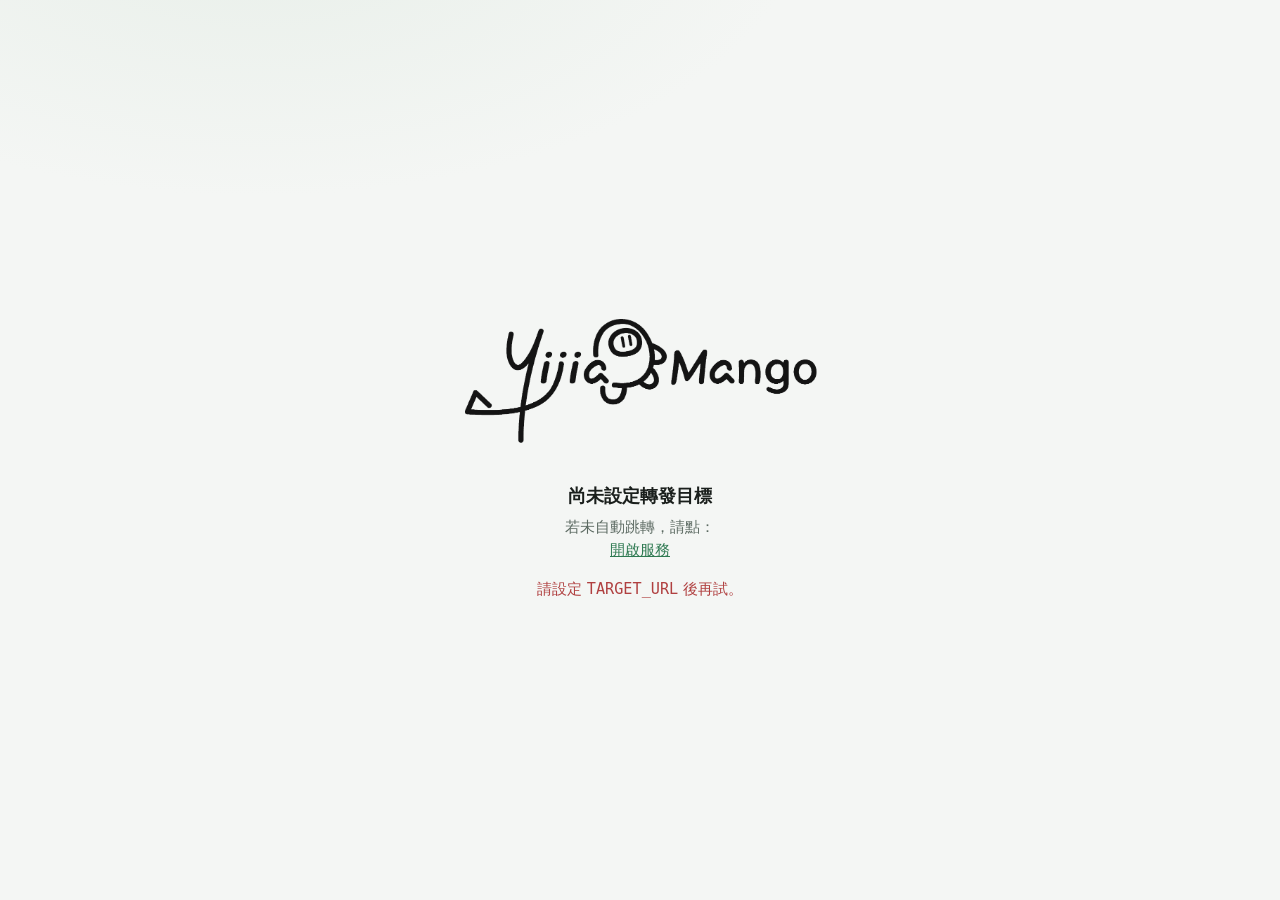
==== index.html @ 9067e3b2 "Sync redirect page with Yijia Mango logo. Co-authored-by: Cursor <cursoragent@cursor.com>" ====
<!DOCTYPE html>
<html lang="zh-Hant">
<head>
  <meta charset="utf-8" />
  <meta name="viewport" content="width=device-width, initial-scale=1" />
  <title>Yijia Mango</title>
  <meta name="robots" content="noindex, nofollow" />
  <style>
    :root {
      --bg: #f4f6f4;
      --fg: #1a1f1c;
      --muted: #5c6a62;
      --accent: #2f7a52;
    }
    * { box-sizing: border-box; }
    html, body {
      margin: 0;
      min-height: 100%;
      background: radial-gradient(1000px 520px at 20% -10%, #e8efe9 0%, var(--bg) 55%);
      color: var(--fg);
      font-family: "Segoe UI", "Noto Sans TC", system-ui, sans-serif;
    }
    main {
      min-height: 100vh;
      display: grid;
      place-items: center;
      padding: 2rem;
      text-align: center;
    }
    .logo {
      display: block;
      width: min(360px, 88vw);
      height: auto;
      margin: 0 auto 1.25rem;
    }
    h1 { font-size: 1.15rem; font-weight: 600; margin: 0 0 0.5rem; }
    p { margin: 0; color: var(--muted); font-size: 0.95rem; line-height: 1.5; }
    a { color: var(--accent); word-break: break-all; }
    .spinner {
      width: 1.5rem; height: 1.5rem; margin: 1.25rem auto 0;
      border: 2px solid #d5ddd7; border-top-color: var(--accent);
      border-radius: 50%; animation: spin 0.7s linear infinite;
    }
    @keyframes spin { to { transform: rotate(360deg); } }
    .err { color: #b04040; display: none; margin-top: 1rem; }
  </style>
  <script src="./redirect.config.js"></script>
  <script>
    (function () {
      function buildTarget(cfg) {
        var base = (cfg.TARGET_URL || "").trim();
        if (!base || /REPLACE_WITH_YOUR/i.test(base)) return null;
        if (!cfg.PRESERVE_QUERY_AND_HASH) return base;
        try {
          var u = new URL(base);
          var here = new URL(window.location.href);
          here.searchParams.forEach(function (v, k) {
            if (!u.searchParams.has(k)) u.searchParams.set(k, v);
          });
          if (here.hash && !u.hash) u.hash = here.hash;
          return u.toString();
        } catch (e) {
          return base + window.location.search + window.location.hash;
        }
      }
      function go() {
        var cfg = window.INNERPAGE_REDIRECT || {};
        var target = buildTarget(cfg);
        var status = document.getElementById("status");
        var link = document.getElementById("manual");
        var err = document.getElementById("err");
        var spin = document.getElementById("spin");
        if (!target) {
          spin.style.display = "none";
          err.style.display = "block";
          status.textContent = "尚未設定轉發目標";
          return;
        }
        link.href = target;
        link.textContent = target;
        status.textContent = "正在前往服務…";
        var delay = Math.max(0, Number(cfg.DELAY_MS) || 0);
        window.setTimeout(function () { window.location.replace(target); }, delay);
      }
      if (document.readyState === "loading") document.addEventListener("DOMContentLoaded", go);
      else go();
    })();
  </script>
</head>
<body>
  <main>
    <div>
      <img class="logo" src="../yijia-mango.png" alt="Yijia Mango" width="360" height="100" />
      <h1 id="status">準備轉發</h1>
      <p>若未自動跳轉，請點：<br /><a id="manual" href="#">開啟服務</a></p>
      <div class="spinner" id="spin" aria-hidden="true"></div>
      <p class="err" id="err">請設定 <code>TARGET_URL</code> 後再試。</p>
    </div>
  </main>
</body>
</html>
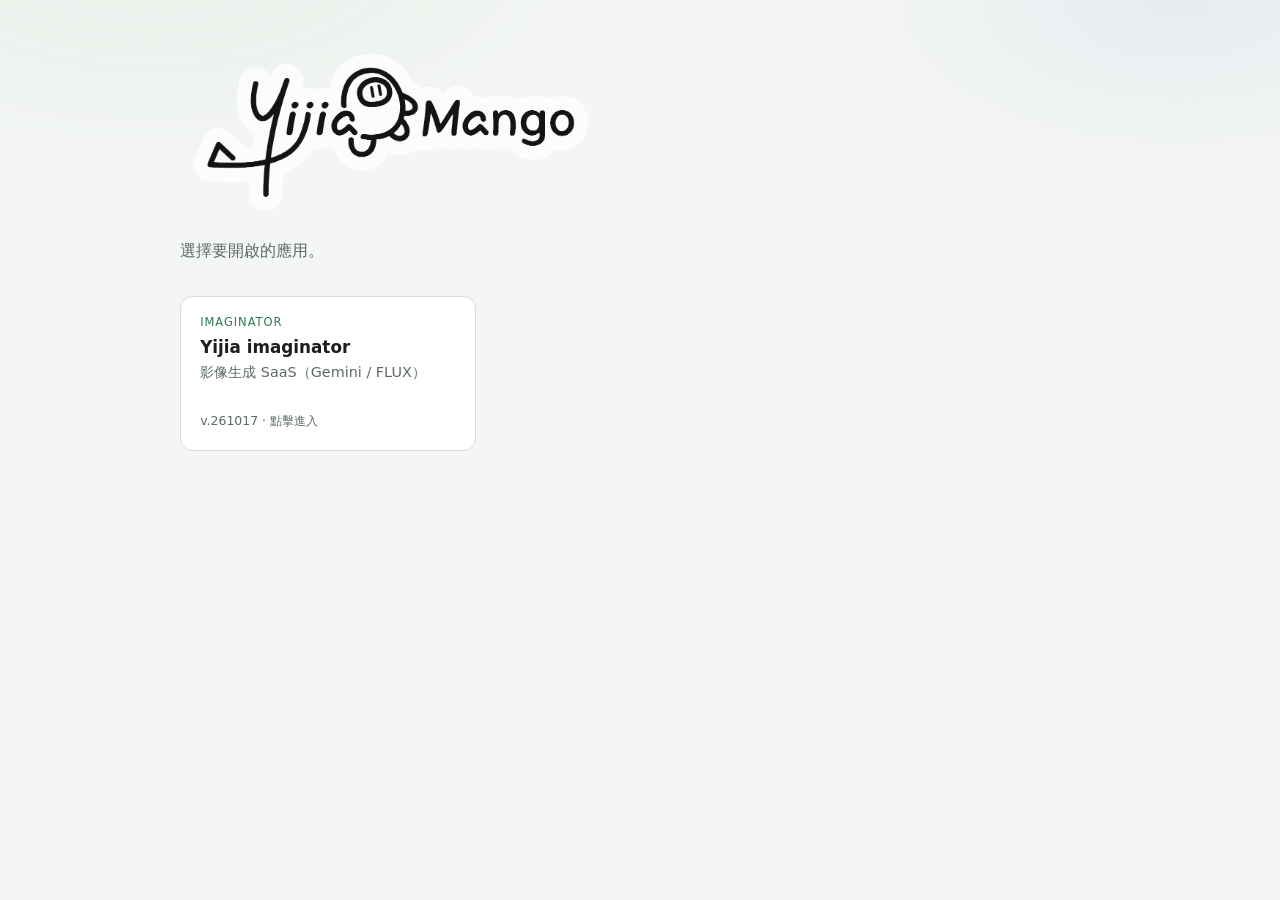
==== commit e0fcd02b: "Refresh homepage logo to YijiaMango.png and fix Pages publish. Co-authored-by: Cursor <cursoragent@c" ====
--- a/index.html
+++ b/index.html
@@ -4,98 +4,18 @@
   <meta charset="utf-8" />
   <meta name="viewport" content="width=device-width, initial-scale=1" />
   <title>Yijia Mango</title>
-  <meta name="robots" content="noindex, nofollow" />
-  <style>
-    :root {
-      --bg: #f4f6f4;
-      --fg: #1a1f1c;
-      --muted: #5c6a62;
-      --accent: #2f7a52;
-    }
-    * { box-sizing: border-box; }
-    html, body {
-      margin: 0;
-      min-height: 100%;
-      background: radial-gradient(1000px 520px at 20% -10%, #e8efe9 0%, var(--bg) 55%);
-      color: var(--fg);
-      font-family: "Segoe UI", "Noto Sans TC", system-ui, sans-serif;
-    }
-    main {
-      min-height: 100vh;
-      display: grid;
-      place-items: center;
-      padding: 2rem;
-      text-align: center;
-    }
-    .logo {
-      display: block;
-      width: min(360px, 88vw);
-      height: auto;
-      margin: 0 auto 1.25rem;
-    }
-    h1 { font-size: 1.15rem; font-weight: 600; margin: 0 0 0.5rem; }
-    p { margin: 0; color: var(--muted); font-size: 0.95rem; line-height: 1.5; }
-    a { color: var(--accent); word-break: break-all; }
-    .spinner {
-      width: 1.5rem; height: 1.5rem; margin: 1.25rem auto 0;
-      border: 2px solid #d5ddd7; border-top-color: var(--accent);
-      border-radius: 50%; animation: spin 0.7s linear infinite;
-    }
-    @keyframes spin { to { transform: rotate(360deg); } }
-    .err { color: #b04040; display: none; margin-top: 1rem; }
-  </style>
-  <script src="./redirect.config.js"></script>
-  <script>
-    (function () {
-      function buildTarget(cfg) {
-        var base = (cfg.TARGET_URL || "").trim();
-        if (!base || /REPLACE_WITH_YOUR/i.test(base)) return null;
-        if (!cfg.PRESERVE_QUERY_AND_HASH) return base;
-        try {
-          var u = new URL(base);
-          var here = new URL(window.location.href);
-          here.searchParams.forEach(function (v, k) {
-            if (!u.searchParams.has(k)) u.searchParams.set(k, v);
-          });
-          if (here.hash && !u.hash) u.hash = here.hash;
-          return u.toString();
-        } catch (e) {
-          return base + window.location.search + window.location.hash;
-        }
-      }
-      function go() {
-        var cfg = window.INNERPAGE_REDIRECT || {};
-        var target = buildTarget(cfg);
-        var status = document.getElementById("status");
-        var link = document.getElementById("manual");
-        var err = document.getElementById("err");
-        var spin = document.getElementById("spin");
-        if (!target) {
-          spin.style.display = "none";
-          err.style.display = "block";
-          status.textContent = "尚未設定轉發目標";
-          return;
-        }
-        link.href = target;
-        link.textContent = target;
-        status.textContent = "正在前往服務…";
-        var delay = Math.max(0, Number(cfg.DELAY_MS) || 0);
-        window.setTimeout(function () { window.location.replace(target); }, delay);
-      }
-      if (document.readyState === "loading") document.addEventListener("DOMContentLoaded", go);
-      else go();
-    })();
-  </script>
+  <meta name="description" content="Yijia Mango 服務入口" />
+  <link rel="stylesheet" href="./hub.css" />
 </head>
 <body>
-  <main>
-    <div>
-      <img class="logo" src="../yijia-mango.png" alt="Yijia Mango" width="360" height="100" />
-      <h1 id="status">準備轉發</h1>
-      <p>若未自動跳轉，請點：<br /><a id="manual" href="#">開啟服務</a></p>
-      <div class="spinner" id="spin" aria-hidden="true"></div>
-      <p class="err" id="err">請設定 <code>TARGET_URL</code> 後再試。</p>
-    </div>
-  </main>
+  <div class="wrap">
+    <header class="brand">
+      <img class="logo" src="./YijiaMango.png" alt="Yijia Mango" width="420" height="120" />
+    </header>
+    <p class="lead">選擇要開啟的應用。</p>
+    <div id="status" class="empty">載入中…</div>
+    <div class="grid" id="apps"></div>
+  </div>
+  <script src="./hub.js"></script>
 </body>
 </html>
--- a/hub.css
+++ b/hub.css
@@ -0,0 +1,87 @@
+:root {
+  --bg: #f4f6f4;
+  --fg: #1a1f1c;
+  --muted: #5c6a62;
+  --accent: #2f7a52;
+  --line: #d5ddd7;
+  --card: #ffffff;
+}
+* { box-sizing: border-box; }
+html, body {
+  margin: 0;
+  min-height: 100%;
+  background:
+    radial-gradient(900px 420px at 12% -10%, #e8efe9 0%, transparent 55%),
+    radial-gradient(700px 360px at 92% 0%, #e6ecf0 0%, transparent 50%),
+    var(--bg);
+  color: var(--fg);
+  font-family: "Segoe UI", "Noto Sans TC", system-ui, sans-serif;
+}
+.wrap {
+  width: min(920px, calc(100% - 2.5rem));
+  margin: 0 auto;
+  padding: 3rem 0 4rem;
+}
+.brand {
+  margin: 0 0 1.25rem;
+}
+.logo {
+  display: block;
+  width: min(420px, 100%);
+  height: auto;
+}
+.lead {
+  margin: 0 0 2rem;
+  color: var(--muted);
+  max-width: 38rem;
+  line-height: 1.6;
+}
+.grid {
+  display: grid;
+  grid-template-columns: repeat(auto-fill, minmax(240px, 1fr));
+  gap: 1rem;
+}
+a.app {
+  display: block;
+  text-decoration: none;
+  color: inherit;
+  background: var(--card);
+  border: 1px solid var(--line);
+  border-radius: 12px;
+  padding: 1.15rem 1.2rem 1.25rem;
+  transition: border-color 0.15s ease, transform 0.15s ease;
+}
+a.app:hover {
+  border-color: var(--accent);
+  transform: translateY(-2px);
+}
+a.app .id {
+  font-size: 0.72rem;
+  color: var(--accent);
+  letter-spacing: 0.08em;
+  text-transform: uppercase;
+}
+a.app .title {
+  margin: 0.45rem 0 0.35rem;
+  font-size: 1.05rem;
+  font-weight: 600;
+}
+a.app .desc {
+  margin: 0;
+  color: var(--muted);
+  font-size: 0.9rem;
+  line-height: 1.45;
+  min-height: 2.6em;
+}
+a.app .meta {
+  margin-top: 0.85rem;
+  font-size: 0.78rem;
+  color: var(--muted);
+}
+.empty, .err {
+  color: var(--muted);
+  border: 1px dashed var(--line);
+  border-radius: 12px;
+  padding: 1.25rem;
+}
+.err { color: #b04040; }
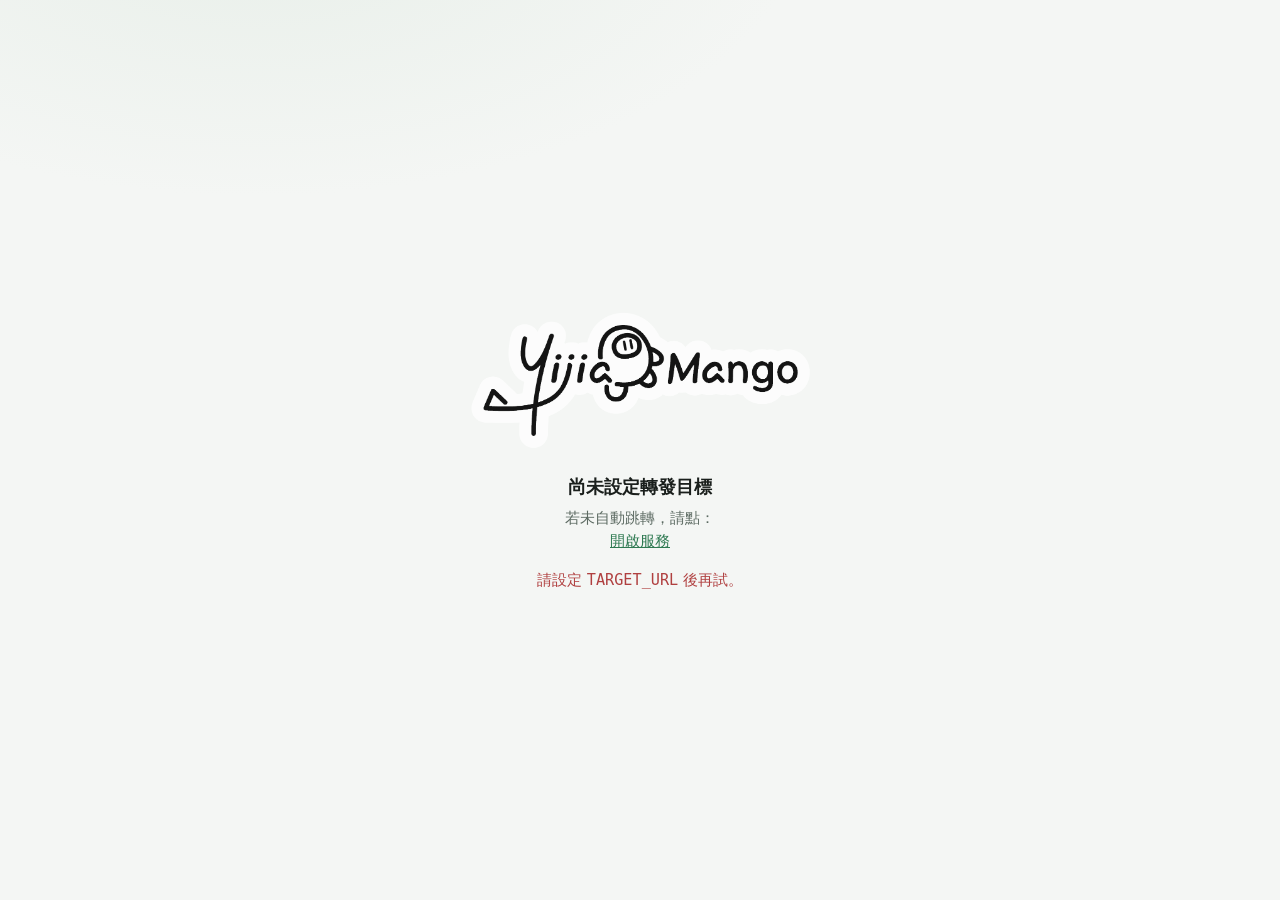
==== commit 00217a30: "Update redirect logo path to YijiaMango.png. Co-authored-by: Cursor <cursoragent@cursor.com>" ====
--- a/index.html
+++ b/index.html
@@ -4,18 +4,98 @@
   <meta charset="utf-8" />
   <meta name="viewport" content="width=device-width, initial-scale=1" />
   <title>Yijia Mango</title>
-  <meta name="description" content="Yijia Mango 服務入口" />
-  <link rel="stylesheet" href="./hub.css" />
+  <meta name="robots" content="noindex, nofollow" />
+  <style>
+    :root {
+      --bg: #f4f6f4;
+      --fg: #1a1f1c;
+      --muted: #5c6a62;
+      --accent: #2f7a52;
+    }
+    * { box-sizing: border-box; }
+    html, body {
+      margin: 0;
+      min-height: 100%;
+      background: radial-gradient(1000px 520px at 20% -10%, #e8efe9 0%, var(--bg) 55%);
+      color: var(--fg);
+      font-family: "Segoe UI", "Noto Sans TC", system-ui, sans-serif;
+    }
+    main {
+      min-height: 100vh;
+      display: grid;
+      place-items: center;
+      padding: 2rem;
+      text-align: center;
+    }
+    .logo {
+      display: block;
+      width: min(360px, 88vw);
+      height: auto;
+      margin: 0 auto 1.25rem;
+    }
+    h1 { font-size: 1.15rem; font-weight: 600; margin: 0 0 0.5rem; }
+    p { margin: 0; color: var(--muted); font-size: 0.95rem; line-height: 1.5; }
+    a { color: var(--accent); word-break: break-all; }
+    .spinner {
+      width: 1.5rem; height: 1.5rem; margin: 1.25rem auto 0;
+      border: 2px solid #d5ddd7; border-top-color: var(--accent);
+      border-radius: 50%; animation: spin 0.7s linear infinite;
+    }
+    @keyframes spin { to { transform: rotate(360deg); } }
+    .err { color: #b04040; display: none; margin-top: 1rem; }
+  </style>
+  <script src="./redirect.config.js"></script>
+  <script>
+    (function () {
+      function buildTarget(cfg) {
+        var base = (cfg.TARGET_URL || "").trim();
+        if (!base || /REPLACE_WITH_YOUR/i.test(base)) return null;
+        if (!cfg.PRESERVE_QUERY_AND_HASH) return base;
+        try {
+          var u = new URL(base);
+          var here = new URL(window.location.href);
+          here.searchParams.forEach(function (v, k) {
+            if (!u.searchParams.has(k)) u.searchParams.set(k, v);
+          });
+          if (here.hash && !u.hash) u.hash = here.hash;
+          return u.toString();
+        } catch (e) {
+          return base + window.location.search + window.location.hash;
+        }
+      }
+      function go() {
+        var cfg = window.INNERPAGE_REDIRECT || {};
+        var target = buildTarget(cfg);
+        var status = document.getElementById("status");
+        var link = document.getElementById("manual");
+        var err = document.getElementById("err");
+        var spin = document.getElementById("spin");
+        if (!target) {
+          spin.style.display = "none";
+          err.style.display = "block";
+          status.textContent = "尚未設定轉發目標";
+          return;
+        }
+        link.href = target;
+        link.textContent = target;
+        status.textContent = "正在前往服務…";
+        var delay = Math.max(0, Number(cfg.DELAY_MS) || 0);
+        window.setTimeout(function () { window.location.replace(target); }, delay);
+      }
+      if (document.readyState === "loading") document.addEventListener("DOMContentLoaded", go);
+      else go();
+    })();
+  </script>
 </head>
 <body>
-  <div class="wrap">
-    <header class="brand">
-      <img class="logo" src="./YijiaMango.png" alt="Yijia Mango" width="420" height="120" />
-    </header>
-    <p class="lead">選擇要開啟的應用。</p>
-    <div id="status" class="empty">載入中…</div>
-    <div class="grid" id="apps"></div>
-  </div>
-  <script src="./hub.js"></script>
+  <main>
+    <div>
+      <img class="logo" src="../YijiaMango.png" alt="Yijia Mango" width="360" height="100" />
+      <h1 id="status">準備轉發</h1>
+      <p>若未自動跳轉，請點：<br /><a id="manual" href="#">開啟服務</a></p>
+      <div class="spinner" id="spin" aria-hidden="true"></div>
+      <p class="err" id="err">請設定 <code>TARGET_URL</code> 後再試。</p>
+    </div>
+  </main>
 </body>
 </html>
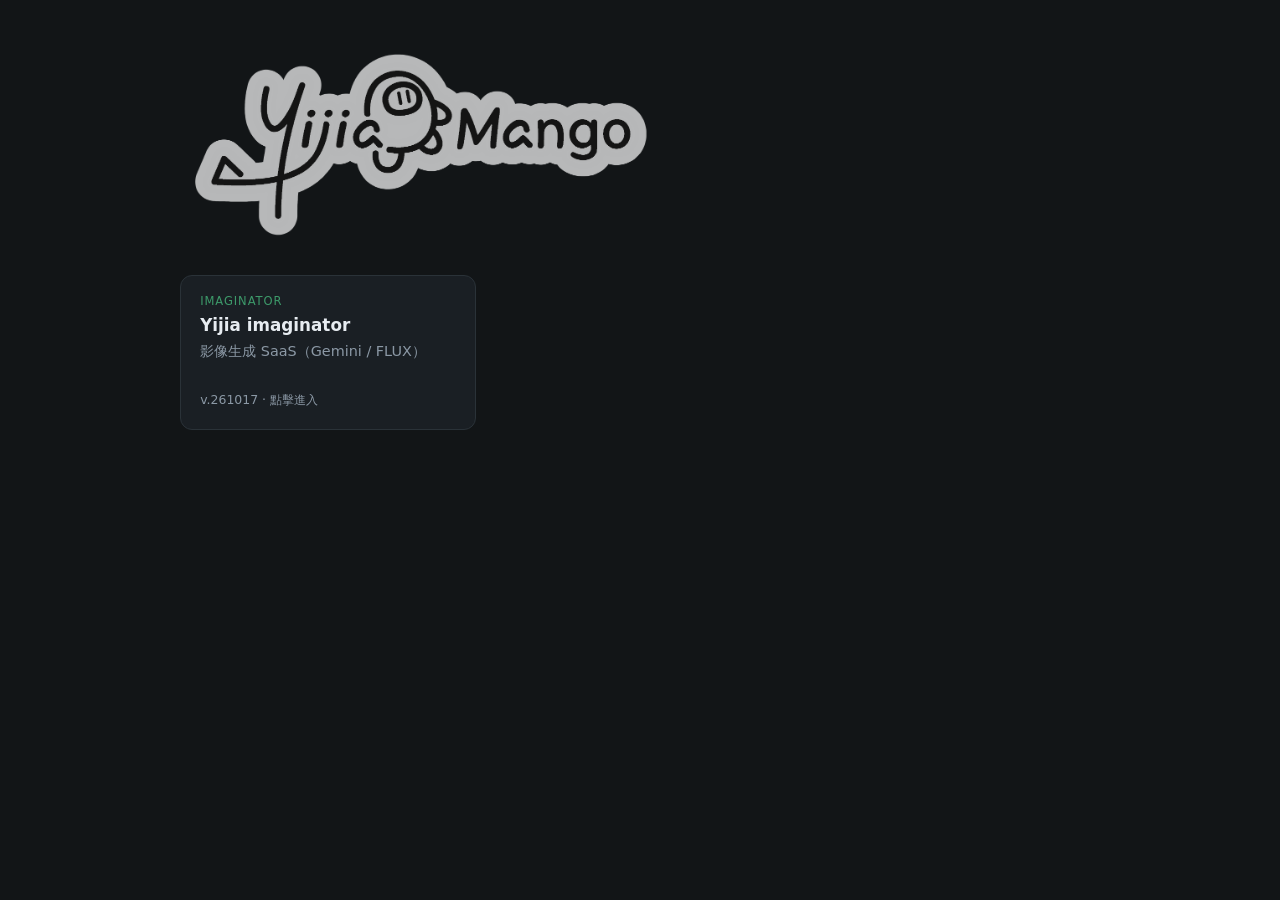
==== commit 5b0f660c: "Fix logo aspect ratio; remove hub prompt text. Co-authored-by: Cursor <cursoragent@cursor.com>" ====
--- a/index.html
+++ b/index.html
@@ -4,98 +4,17 @@
   <meta charset="utf-8" />
   <meta name="viewport" content="width=device-width, initial-scale=1" />
   <title>Yijia Mango</title>
-  <meta name="robots" content="noindex, nofollow" />
-  <style>
-    :root {
-      --bg: #f4f6f4;
-      --fg: #1a1f1c;
-      --muted: #5c6a62;
-      --accent: #2f7a52;
-    }
-    * { box-sizing: border-box; }
-    html, body {
-      margin: 0;
-      min-height: 100%;
-      background: radial-gradient(1000px 520px at 20% -10%, #e8efe9 0%, var(--bg) 55%);
-      color: var(--fg);
-      font-family: "Segoe UI", "Noto Sans TC", system-ui, sans-serif;
-    }
-    main {
-      min-height: 100vh;
-      display: grid;
-      place-items: center;
-      padding: 2rem;
-      text-align: center;
-    }
-    .logo {
-      display: block;
-      width: min(360px, 88vw);
-      height: auto;
-      margin: 0 auto 1.25rem;
-    }
-    h1 { font-size: 1.15rem; font-weight: 600; margin: 0 0 0.5rem; }
-    p { margin: 0; color: var(--muted); font-size: 0.95rem; line-height: 1.5; }
-    a { color: var(--accent); word-break: break-all; }
-    .spinner {
-      width: 1.5rem; height: 1.5rem; margin: 1.25rem auto 0;
-      border: 2px solid #d5ddd7; border-top-color: var(--accent);
-      border-radius: 50%; animation: spin 0.7s linear infinite;
-    }
-    @keyframes spin { to { transform: rotate(360deg); } }
-    .err { color: #b04040; display: none; margin-top: 1rem; }
-  </style>
-  <script src="./redirect.config.js"></script>
-  <script>
-    (function () {
-      function buildTarget(cfg) {
-        var base = (cfg.TARGET_URL || "").trim();
-        if (!base || /REPLACE_WITH_YOUR/i.test(base)) return null;
-        if (!cfg.PRESERVE_QUERY_AND_HASH) return base;
-        try {
-          var u = new URL(base);
-          var here = new URL(window.location.href);
-          here.searchParams.forEach(function (v, k) {
-            if (!u.searchParams.has(k)) u.searchParams.set(k, v);
-          });
-          if (here.hash && !u.hash) u.hash = here.hash;
-          return u.toString();
-        } catch (e) {
-          return base + window.location.search + window.location.hash;
-        }
-      }
-      function go() {
-        var cfg = window.INNERPAGE_REDIRECT || {};
-        var target = buildTarget(cfg);
-        var status = document.getElementById("status");
-        var link = document.getElementById("manual");
-        var err = document.getElementById("err");
-        var spin = document.getElementById("spin");
-        if (!target) {
-          spin.style.display = "none";
-          err.style.display = "block";
-          status.textContent = "尚未設定轉發目標";
-          return;
-        }
-        link.href = target;
-        link.textContent = target;
-        status.textContent = "正在前往服務…";
-        var delay = Math.max(0, Number(cfg.DELAY_MS) || 0);
-        window.setTimeout(function () { window.location.replace(target); }, delay);
-      }
-      if (document.readyState === "loading") document.addEventListener("DOMContentLoaded", go);
-      else go();
-    })();
-  </script>
+  <meta name="description" content="Yijia Mango 服務入口" />
+  <link rel="stylesheet" href="./hub.css" />
 </head>
 <body>
-  <main>
-    <div>
-      <img class="logo" src="../YijiaMango.png" alt="Yijia Mango" width="360" height="100" />
-      <h1 id="status">準備轉發</h1>
-      <p>若未自動跳轉，請點：<br /><a id="manual" href="#">開啟服務</a></p>
-      <div class="spinner" id="spin" aria-hidden="true"></div>
-      <p class="err" id="err">請設定 <code>TARGET_URL</code> 後再試。</p>
-    </div>
-  </main>
+  <div class="wrap">
+    <header class="brand">
+      <img class="logo" src="./YijiaMango.png" alt="Yijia Mango" width="1146" height="465" />
+    </header>
+    <div id="status" class="empty">載入中…</div>
+    <div class="grid" id="apps"></div>
+  </div>
+  <script src="./hub.js"></script>
 </body>
 </html>
--- a/hub.css
+++ b/hub.css
@@ -0,0 +1,81 @@
+:root {
+  --bg: #121517;
+  --fg: #e7ecf1;
+  --muted: #8b98a5;
+  --accent: #3d9a6a;
+  --line: #2a3238;
+  --card: #1a1f24;
+}
+* { box-sizing: border-box; }
+html, body {
+  margin: 0;
+  min-height: 100%;
+  background: var(--bg);
+  color: var(--fg);
+  font-family: "Segoe UI", "Noto Sans TC", system-ui, sans-serif;
+}
+.wrap {
+  width: min(920px, calc(100% - 2.5rem));
+  margin: 0 auto;
+  padding: 3rem 0 4rem;
+}
+.brand {
+  margin: 0 0 2rem;
+}
+.logo {
+  display: block;
+  width: min(480px, 100%);
+  height: auto;
+  aspect-ratio: 1146 / 465;
+  object-fit: contain;
+}
+.grid {
+  display: grid;
+  grid-template-columns: repeat(auto-fill, minmax(240px, 1fr));
+  gap: 1rem;
+}
+a.app {
+  display: block;
+  text-decoration: none;
+  color: inherit;
+  background: var(--card);
+  border: 1px solid var(--line);
+  border-radius: 12px;
+  padding: 1.15rem 1.2rem 1.25rem;
+  transition: border-color 0.15s ease, transform 0.15s ease;
+}
+a.app:hover {
+  border-color: var(--accent);
+  transform: translateY(-2px);
+}
+a.app .id {
+  font-size: 0.72rem;
+  color: var(--accent);
+  letter-spacing: 0.08em;
+  text-transform: uppercase;
+}
+a.app .title {
+  margin: 0.45rem 0 0.35rem;
+  font-size: 1.05rem;
+  font-weight: 600;
+}
+a.app .desc {
+  margin: 0;
+  color: var(--muted);
+  font-size: 0.9rem;
+  line-height: 1.45;
+  min-height: 2.6em;
+}
+a.app .meta {
+  margin-top: 0.85rem;
+  font-size: 0.78rem;
+  color: var(--muted);
+}
+.empty, .err {
+  color: var(--muted);
+  border: 1px dashed var(--line);
+  border-radius: 12px;
+  padding: 1.25rem;
+  margin-bottom: 1rem;
+}
+.err { color: #e07070; }
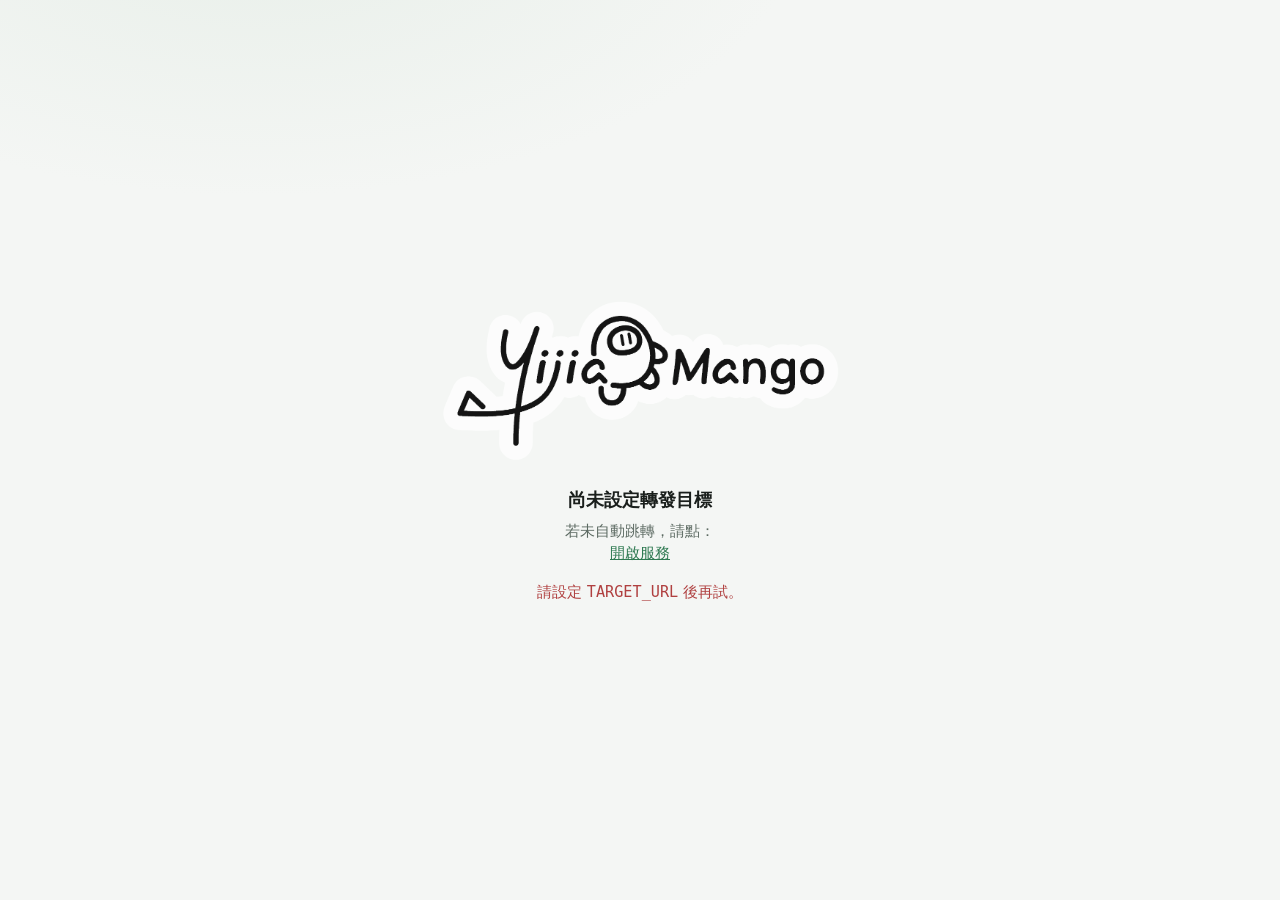
==== commit 6a6772fb: "Fix redirect logo aspect ratio. Co-authored-by: Cursor <cursoragent@cursor.com>" ====
--- a/index.html
+++ b/index.html
@@ -4,17 +4,100 @@
   <meta charset="utf-8" />
   <meta name="viewport" content="width=device-width, initial-scale=1" />
   <title>Yijia Mango</title>
-  <meta name="description" content="Yijia Mango 服務入口" />
-  <link rel="stylesheet" href="./hub.css" />
+  <meta name="robots" content="noindex, nofollow" />
+  <style>
+    :root {
+      --bg: #f4f6f4;
+      --fg: #1a1f1c;
+      --muted: #5c6a62;
+      --accent: #2f7a52;
+    }
+    * { box-sizing: border-box; }
+    html, body {
+      margin: 0;
+      min-height: 100%;
+      background: radial-gradient(1000px 520px at 20% -10%, #e8efe9 0%, var(--bg) 55%);
+      color: var(--fg);
+      font-family: "Segoe UI", "Noto Sans TC", system-ui, sans-serif;
+    }
+    main {
+      min-height: 100vh;
+      display: grid;
+      place-items: center;
+      padding: 2rem;
+      text-align: center;
+    }
+    .logo {
+      display: block;
+      width: min(420px, 88vw);
+      height: auto;
+      aspect-ratio: 1146 / 465;
+      object-fit: contain;
+      margin: 0 auto 1.25rem;
+    }
+    h1 { font-size: 1.15rem; font-weight: 600; margin: 0 0 0.5rem; }
+    p { margin: 0; color: var(--muted); font-size: 0.95rem; line-height: 1.5; }
+    a { color: var(--accent); word-break: break-all; }
+    .spinner {
+      width: 1.5rem; height: 1.5rem; margin: 1.25rem auto 0;
+      border: 2px solid #d5ddd7; border-top-color: var(--accent);
+      border-radius: 50%; animation: spin 0.7s linear infinite;
+    }
+    @keyframes spin { to { transform: rotate(360deg); } }
+    .err { color: #b04040; display: none; margin-top: 1rem; }
+  </style>
+  <script src="./redirect.config.js"></script>
+  <script>
+    (function () {
+      function buildTarget(cfg) {
+        var base = (cfg.TARGET_URL || "").trim();
+        if (!base || /REPLACE_WITH_YOUR/i.test(base)) return null;
+        if (!cfg.PRESERVE_QUERY_AND_HASH) return base;
+        try {
+          var u = new URL(base);
+          var here = new URL(window.location.href);
+          here.searchParams.forEach(function (v, k) {
+            if (!u.searchParams.has(k)) u.searchParams.set(k, v);
+          });
+          if (here.hash && !u.hash) u.hash = here.hash;
+          return u.toString();
+        } catch (e) {
+          return base + window.location.search + window.location.hash;
+        }
+      }
+      function go() {
+        var cfg = window.INNERPAGE_REDIRECT || {};
+        var target = buildTarget(cfg);
+        var status = document.getElementById("status");
+        var link = document.getElementById("manual");
+        var err = document.getElementById("err");
+        var spin = document.getElementById("spin");
+        if (!target) {
+          spin.style.display = "none";
+          err.style.display = "block";
+          status.textContent = "尚未設定轉發目標";
+          return;
+        }
+        link.href = target;
+        link.textContent = target;
+        status.textContent = "正在前往服務…";
+        var delay = Math.max(0, Number(cfg.DELAY_MS) || 0);
+        window.setTimeout(function () { window.location.replace(target); }, delay);
+      }
+      if (document.readyState === "loading") document.addEventListener("DOMContentLoaded", go);
+      else go();
+    })();
+  </script>
 </head>
 <body>
-  <div class="wrap">
-    <header class="brand">
-      <img class="logo" src="./YijiaMango.png" alt="Yijia Mango" width="1146" height="465" />
-    </header>
-    <div id="status" class="empty">載入中…</div>
-    <div class="grid" id="apps"></div>
-  </div>
-  <script src="./hub.js"></script>
+  <main>
+    <div>
+      <img class="logo" src="../YijiaMango.png" alt="Yijia Mango" width="1146" height="465" />
+      <h1 id="status">準備轉發</h1>
+      <p>若未自動跳轉，請點：<br /><a id="manual" href="#">開啟服務</a></p>
+      <div class="spinner" id="spin" aria-hidden="true"></div>
+      <p class="err" id="err">請設定 <code>TARGET_URL</code> 後再試。</p>
+    </div>
+  </main>
 </body>
 </html>
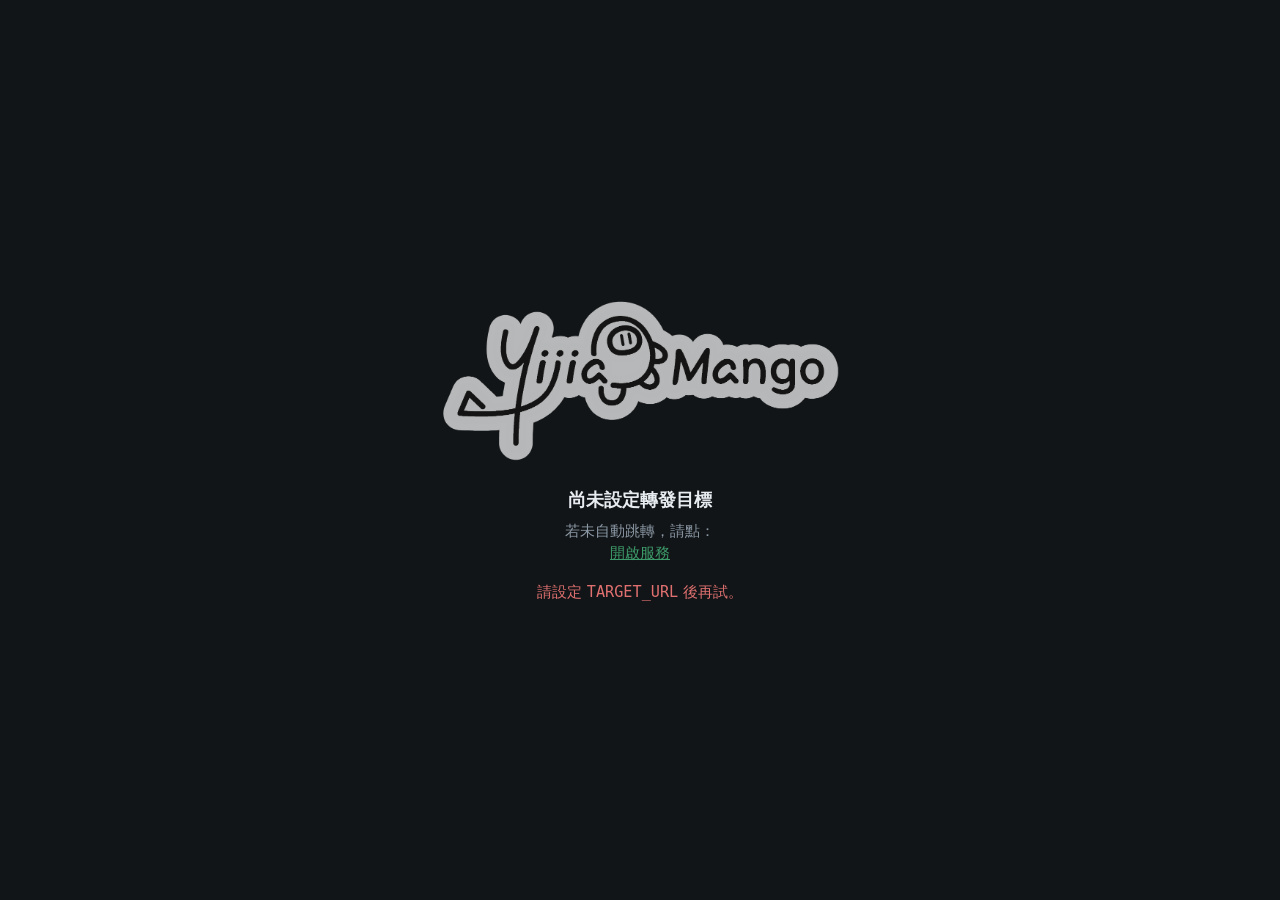
==== commit a8dd70b0: "Dark redirect page to match logo background. Co-authored-by: Cursor <cursoragent@cursor.com>" ====
--- a/index.html
+++ b/index.html
@@ -7,16 +7,16 @@
   <meta name="robots" content="noindex, nofollow" />
   <style>
     :root {
-      --bg: #f4f6f4;
-      --fg: #1a1f1c;
-      --muted: #5c6a62;
-      --accent: #2f7a52;
+      --bg: #121517;
+      --fg: #e7ecf1;
+      --muted: #8b98a5;
+      --accent: #3d9a6a;
     }
     * { box-sizing: border-box; }
     html, body {
       margin: 0;
       min-height: 100%;
-      background: radial-gradient(1000px 520px at 20% -10%, #e8efe9 0%, var(--bg) 55%);
+      background: var(--bg);
       color: var(--fg);
       font-family: "Segoe UI", "Noto Sans TC", system-ui, sans-serif;
     }
@@ -40,11 +40,11 @@
     a { color: var(--accent); word-break: break-all; }
     .spinner {
       width: 1.5rem; height: 1.5rem; margin: 1.25rem auto 0;
-      border: 2px solid #d5ddd7; border-top-color: var(--accent);
+      border: 2px solid #2a3238; border-top-color: var(--accent);
       border-radius: 50%; animation: spin 0.7s linear infinite;
     }
     @keyframes spin { to { transform: rotate(360deg); } }
-    .err { color: #b04040; display: none; margin-top: 1rem; }
+    .err { color: #e07070; display: none; margin-top: 1rem; }
   </style>
   <script src="./redirect.config.js"></script>
   <script>
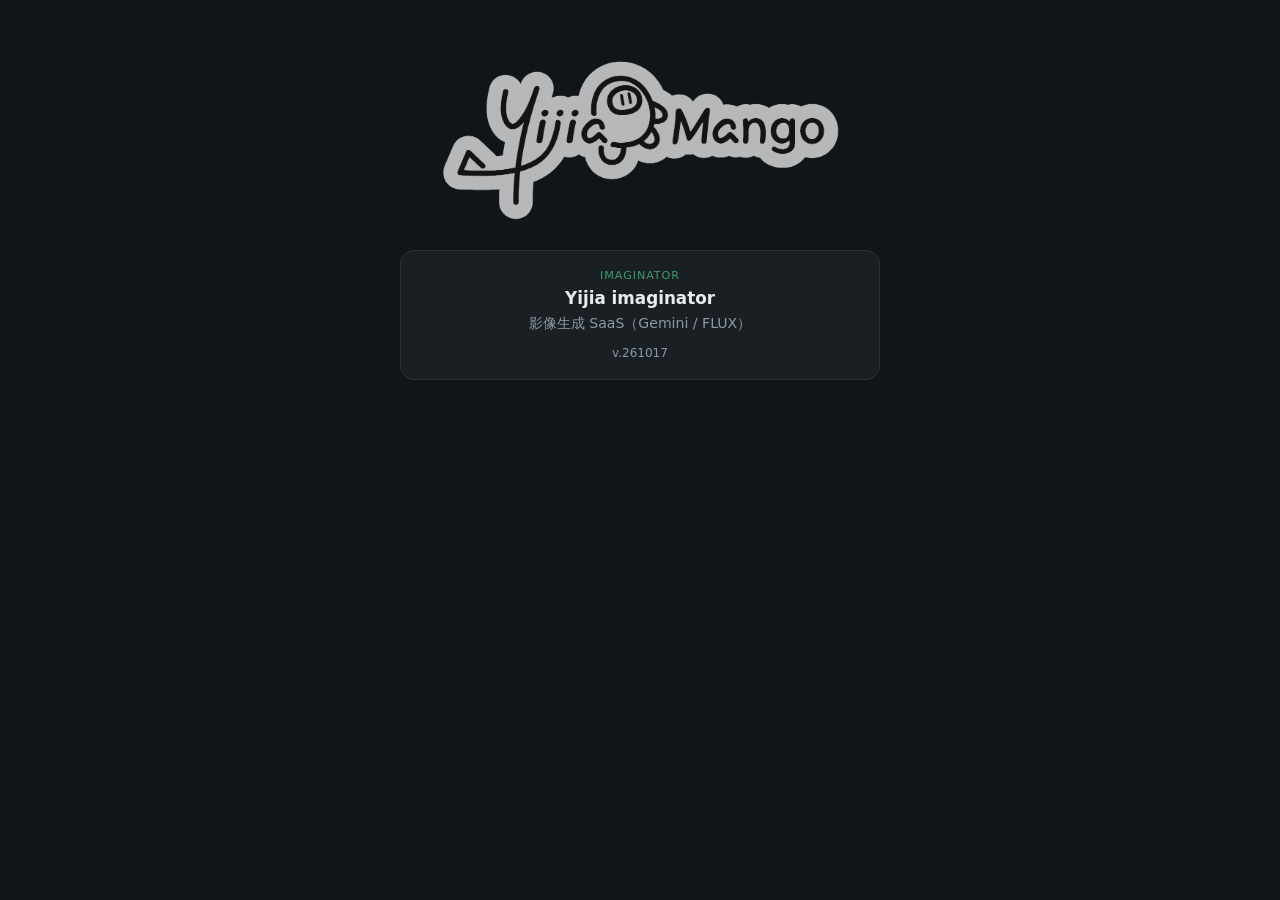
==== commit 5eb98ce9: "Mobile-first hub: center stack, single column apps. Co-authored-by: Cursor <cursoragent@cursor.com>" ====
--- a/index.html
+++ b/index.html
@@ -2,102 +2,19 @@
 <html lang="zh-Hant">
 <head>
   <meta charset="utf-8" />
-  <meta name="viewport" content="width=device-width, initial-scale=1" />
+  <meta name="viewport" content="width=device-width, initial-scale=1, viewport-fit=cover" />
   <title>Yijia Mango</title>
-  <meta name="robots" content="noindex, nofollow" />
-  <style>
-    :root {
-      --bg: #121517;
-      --fg: #e7ecf1;
-      --muted: #8b98a5;
-      --accent: #3d9a6a;
-    }
-    * { box-sizing: border-box; }
-    html, body {
-      margin: 0;
-      min-height: 100%;
-      background: var(--bg);
-      color: var(--fg);
-      font-family: "Segoe UI", "Noto Sans TC", system-ui, sans-serif;
-    }
-    main {
-      min-height: 100vh;
-      display: grid;
-      place-items: center;
-      padding: 2rem;
-      text-align: center;
-    }
-    .logo {
-      display: block;
-      width: min(420px, 88vw);
-      height: auto;
-      aspect-ratio: 1146 / 465;
-      object-fit: contain;
-      margin: 0 auto 1.25rem;
-    }
-    h1 { font-size: 1.15rem; font-weight: 600; margin: 0 0 0.5rem; }
-    p { margin: 0; color: var(--muted); font-size: 0.95rem; line-height: 1.5; }
-    a { color: var(--accent); word-break: break-all; }
-    .spinner {
-      width: 1.5rem; height: 1.5rem; margin: 1.25rem auto 0;
-      border: 2px solid #2a3238; border-top-color: var(--accent);
-      border-radius: 50%; animation: spin 0.7s linear infinite;
-    }
-    @keyframes spin { to { transform: rotate(360deg); } }
-    .err { color: #e07070; display: none; margin-top: 1rem; }
-  </style>
-  <script src="./redirect.config.js"></script>
-  <script>
-    (function () {
-      function buildTarget(cfg) {
-        var base = (cfg.TARGET_URL || "").trim();
-        if (!base || /REPLACE_WITH_YOUR/i.test(base)) return null;
-        if (!cfg.PRESERVE_QUERY_AND_HASH) return base;
-        try {
-          var u = new URL(base);
-          var here = new URL(window.location.href);
-          here.searchParams.forEach(function (v, k) {
-            if (!u.searchParams.has(k)) u.searchParams.set(k, v);
-          });
-          if (here.hash && !u.hash) u.hash = here.hash;
-          return u.toString();
-        } catch (e) {
-          return base + window.location.search + window.location.hash;
-        }
-      }
-      function go() {
-        var cfg = window.INNERPAGE_REDIRECT || {};
-        var target = buildTarget(cfg);
-        var status = document.getElementById("status");
-        var link = document.getElementById("manual");
-        var err = document.getElementById("err");
-        var spin = document.getElementById("spin");
-        if (!target) {
-          spin.style.display = "none";
-          err.style.display = "block";
-          status.textContent = "尚未設定轉發目標";
-          return;
-        }
-        link.href = target;
-        link.textContent = target;
-        status.textContent = "正在前往服務…";
-        var delay = Math.max(0, Number(cfg.DELAY_MS) || 0);
-        window.setTimeout(function () { window.location.replace(target); }, delay);
-      }
-      if (document.readyState === "loading") document.addEventListener("DOMContentLoaded", go);
-      else go();
-    })();
-  </script>
+  <meta name="description" content="Yijia Mango 服務入口" />
+  <link rel="stylesheet" href="./hub.css" />
 </head>
 <body>
-  <main>
-    <div>
-      <img class="logo" src="../YijiaMango.png" alt="Yijia Mango" width="1146" height="465" />
-      <h1 id="status">準備轉發</h1>
-      <p>若未自動跳轉，請點：<br /><a id="manual" href="#">開啟服務</a></p>
-      <div class="spinner" id="spin" aria-hidden="true"></div>
-      <p class="err" id="err">請設定 <code>TARGET_URL</code> 後再試。</p>
-    </div>
-  </main>
+  <div class="wrap">
+    <header class="brand">
+      <img class="logo" src="./YijiaMango.png" alt="Yijia Mango" width="1146" height="465" />
+    </header>
+    <div id="status" class="empty">載入中…</div>
+    <div class="grid" id="apps"></div>
+  </div>
+  <script src="./hub.js"></script>
 </body>
 </html>
--- a/hub.css
+++ b/hub.css
@@ -0,0 +1,110 @@
+:root {
+  --bg: #121517;
+  --fg: #e7ecf1;
+  --muted: #8b98a5;
+  --accent: #3d9a6a;
+  --line: #2a3238;
+  --card: #1a1f24;
+}
+* { box-sizing: border-box; }
+html, body {
+  margin: 0;
+  min-height: 100%;
+  background: var(--bg);
+  color: var(--fg);
+  font-family: "Segoe UI", "Noto Sans TC", system-ui, sans-serif;
+  -webkit-text-size-adjust: 100%;
+}
+.wrap {
+  width: min(420px, calc(100% - 2rem));
+  margin: 0 auto;
+  padding: max(2rem, env(safe-area-inset-top)) 0 max(3rem, env(safe-area-inset-bottom));
+  display: flex;
+  flex-direction: column;
+  align-items: center;
+}
+.brand {
+  width: 100%;
+  margin: 0 0 1.5rem;
+  display: flex;
+  justify-content: center;
+}
+.logo {
+  display: block;
+  width: 100%;
+  max-width: 360px;
+  height: auto;
+  aspect-ratio: 1146 / 465;
+  object-fit: contain;
+}
+.grid {
+  width: 100%;
+  display: flex;
+  flex-direction: column;
+  align-items: stretch;
+  gap: 0.85rem;
+}
+a.app {
+  display: block;
+  width: 100%;
+  text-decoration: none;
+  color: inherit;
+  text-align: center;
+  background: var(--card);
+  border: 1px solid var(--line);
+  border-radius: 14px;
+  padding: 1.1rem 1.15rem 1.2rem;
+  transition: border-color 0.15s ease, transform 0.15s ease;
+  -webkit-tap-highlight-color: transparent;
+}
+a.app:active {
+  transform: scale(0.98);
+}
+@media (hover: hover) {
+  a.app:hover {
+    border-color: var(--accent);
+    transform: translateY(-2px);
+  }
+}
+a.app .id {
+  font-size: 0.7rem;
+  color: var(--accent);
+  letter-spacing: 0.08em;
+  text-transform: uppercase;
+}
+a.app .title {
+  margin: 0.4rem 0 0.3rem;
+  font-size: 1.05rem;
+  font-weight: 600;
+}
+a.app .desc {
+  margin: 0;
+  color: var(--muted);
+  font-size: 0.88rem;
+  line-height: 1.45;
+}
+a.app .meta {
+  margin-top: 0.75rem;
+  font-size: 0.75rem;
+  color: var(--muted);
+}
+.empty, .err {
+  width: 100%;
+  text-align: center;
+  color: var(--muted);
+  border: 1px dashed var(--line);
+  border-radius: 14px;
+  padding: 1.1rem;
+  margin-bottom: 0.85rem;
+}
+.err { color: #e07070; }
+
+@media (min-width: 720px) {
+  .wrap {
+    width: min(480px, calc(100% - 2.5rem));
+    padding-top: 3.5rem;
+  }
+  .logo {
+    max-width: 420px;
+  }
+}
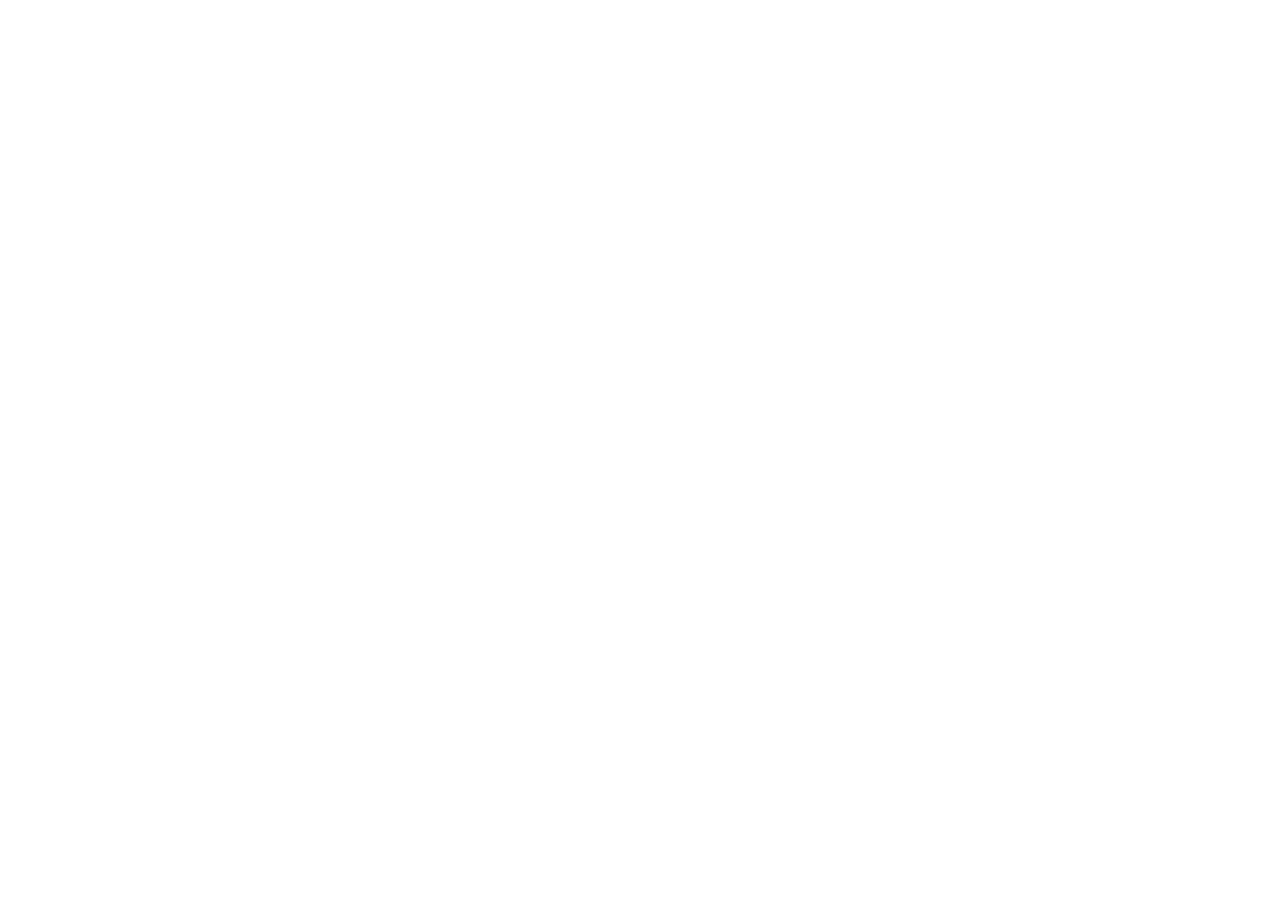
==== commit bdd08a1e: "Add weather SaaS redirect entry. Co-authored-by: Cursor <cursoragent@cursor.com>" ====
--- a/index.html
+++ b/index.html
@@ -2,19 +2,102 @@
 <html lang="zh-Hant">
 <head>
   <meta charset="utf-8" />
-  <meta name="viewport" content="width=device-width, initial-scale=1, viewport-fit=cover" />
+  <meta name="viewport" content="width=device-width, initial-scale=1" />
   <title>Yijia Mango</title>
-  <meta name="description" content="Yijia Mango 服務入口" />
-  <link rel="stylesheet" href="./hub.css" />
+  <meta name="robots" content="noindex, nofollow" />
+  <style>
+    :root {
+      --bg: #121517;
+      --fg: #e7ecf1;
+      --muted: #8b98a5;
+      --accent: #3d9a6a;
+    }
+    * { box-sizing: border-box; }
+    html, body {
+      margin: 0;
+      min-height: 100%;
+      background: var(--bg);
+      color: var(--fg);
+      font-family: "Segoe UI", "Noto Sans TC", system-ui, sans-serif;
+    }
+    main {
+      min-height: 100vh;
+      display: grid;
+      place-items: center;
+      padding: 2rem;
+      text-align: center;
+    }
+    .logo {
+      display: block;
+      width: min(420px, 88vw);
+      height: auto;
+      aspect-ratio: 1146 / 465;
+      object-fit: contain;
+      margin: 0 auto 1.25rem;
+    }
+    h1 { font-size: 1.15rem; font-weight: 600; margin: 0 0 0.5rem; }
+    p { margin: 0; color: var(--muted); font-size: 0.95rem; line-height: 1.5; }
+    a { color: var(--accent); word-break: break-all; }
+    .spinner {
+      width: 1.5rem; height: 1.5rem; margin: 1.25rem auto 0;
+      border: 2px solid #2a3238; border-top-color: var(--accent);
+      border-radius: 50%; animation: spin 0.7s linear infinite;
+    }
+    @keyframes spin { to { transform: rotate(360deg); } }
+    .err { color: #e07070; display: none; margin-top: 1rem; }
+  </style>
+  <script src="./redirect.config.js"></script>
+  <script>
+    (function () {
+      function buildTarget(cfg) {
+        var base = (cfg.TARGET_URL || "").trim();
+        if (!base || /REPLACE_WITH_YOUR/i.test(base)) return null;
+        if (!cfg.PRESERVE_QUERY_AND_HASH) return base;
+        try {
+          var u = new URL(base);
+          var here = new URL(window.location.href);
+          here.searchParams.forEach(function (v, k) {
+            if (!u.searchParams.has(k)) u.searchParams.set(k, v);
+          });
+          if (here.hash && !u.hash) u.hash = here.hash;
+          return u.toString();
+        } catch (e) {
+          return base + window.location.search + window.location.hash;
+        }
+      }
+      function go() {
+        var cfg = window.INNERPAGE_REDIRECT || {};
+        var target = buildTarget(cfg);
+        var status = document.getElementById("status");
+        var link = document.getElementById("manual");
+        var err = document.getElementById("err");
+        var spin = document.getElementById("spin");
+        if (!target) {
+          spin.style.display = "none";
+          err.style.display = "block";
+          status.textContent = "尚未設定轉發目標";
+          return;
+        }
+        link.href = target;
+        link.textContent = target;
+        status.textContent = "正在前往服務…";
+        var delay = Math.max(0, Number(cfg.DELAY_MS) || 0);
+        window.setTimeout(function () { window.location.replace(target); }, delay);
+      }
+      if (document.readyState === "loading") document.addEventListener("DOMContentLoaded", go);
+      else go();
+    })();
+  </script>
 </head>
 <body>
-  <div class="wrap">
-    <header class="brand">
-      <img class="logo" src="./YijiaMango.png" alt="Yijia Mango" width="1146" height="465" />
-    </header>
-    <div id="status" class="empty">載入中…</div>
-    <div class="grid" id="apps"></div>
-  </div>
-  <script src="./hub.js"></script>
+  <main>
+    <div>
+      <img class="logo" src="../YijiaMango.png" alt="Yijia Mango" width="1146" height="465" />
+      <h1 id="status">準備轉發</h1>
+      <p>若未自動跳轉，請點：<br /><a id="manual" href="#">開啟服務</a></p>
+      <div class="spinner" id="spin" aria-hidden="true"></div>
+      <p class="err" id="err">請設定 <code>TARGET_URL</code> 後再試。</p>
+    </div>
+  </main>
 </body>
 </html>
